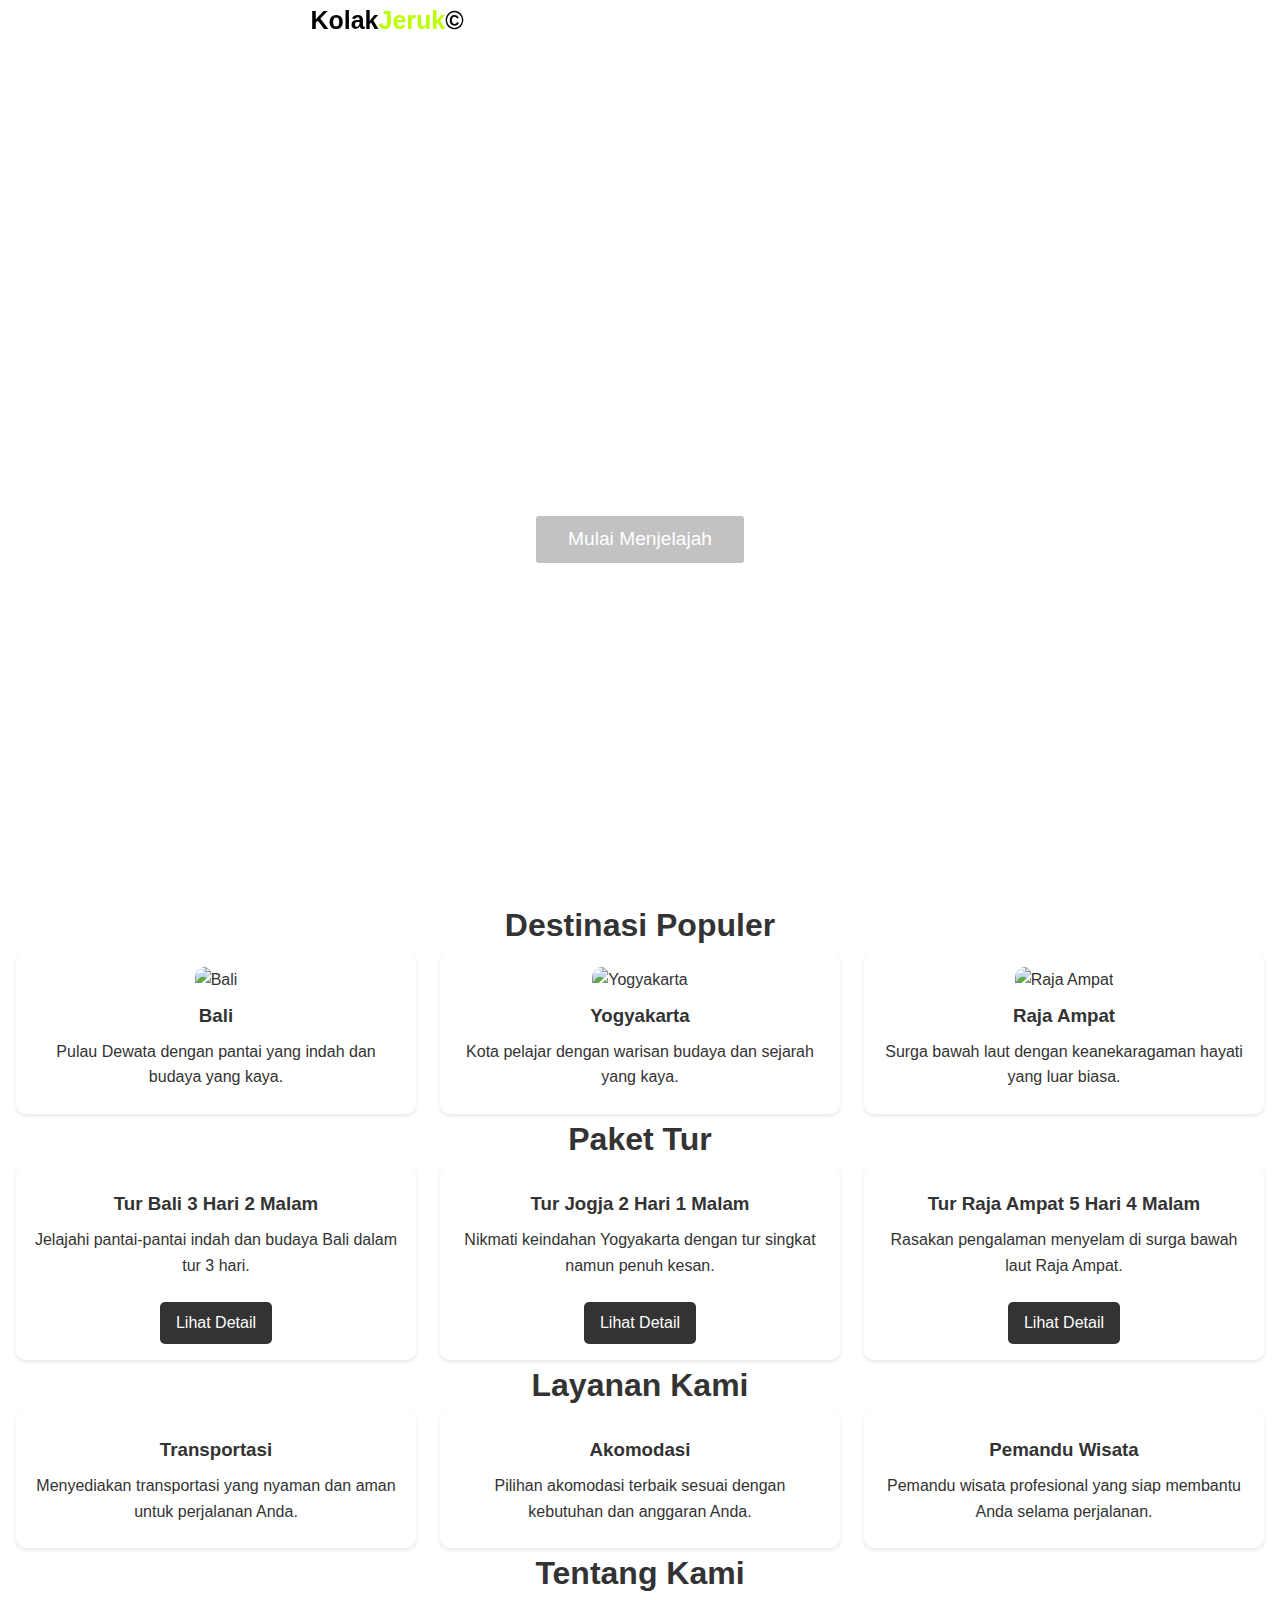
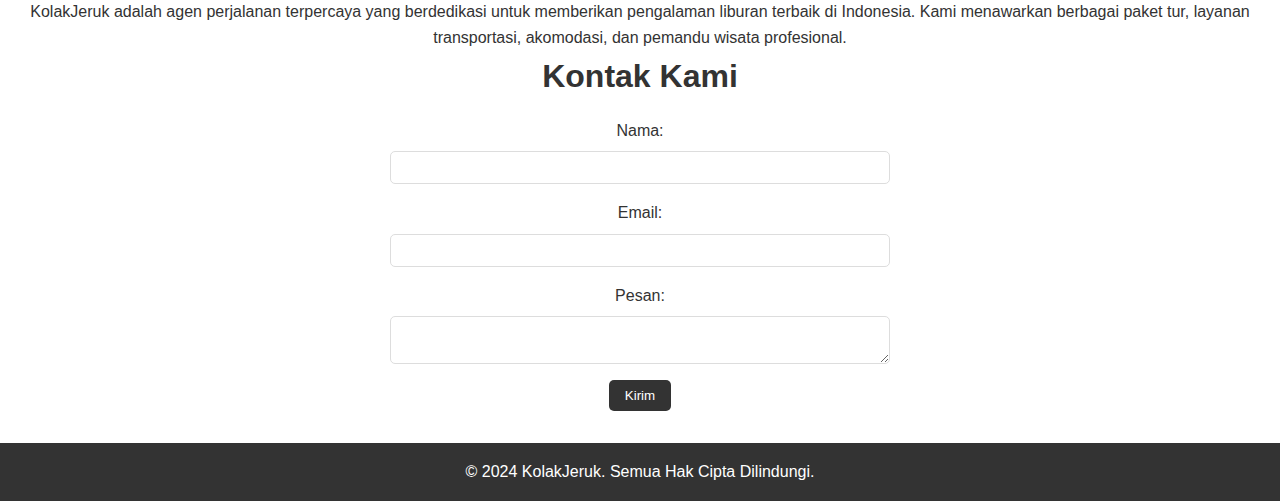
==== base/index.html @ 6865caf2 "Update index.html" ====
<!DOCTYPE html>
<html lang="id">
<head>
    <meta charset="UTF-8">
    <meta name="viewport" content="width=device-width, initial-scale=1.0">
    <title>KolakJeruk - Jelajahi Keindahan Indonesia</title>
    <link rel="stylesheet" href="styles.css">
</head>
<body>

    <section id="home">
        <div class="hero">
            <header class="hd">
                <nav>
                    <ul>
                        <li class="logo"><a>Kolak<span>Jeruk</span>©</a></li>
                        <li><a href="#home">Beranda</a></li>
                        <li><a href="#destinations">Destinasi</a></li>
                        <li><a href="#tours">Tur</a></li>
                        <li><a href="#services">Layanan</a></li>
                        <li><a href="#about">Tentang Kami</a></li>
                        <li><a href="#contact">Kontak</a></li>
                    </ul>
                </nav>
            </header>
            <h1>Selamat Datang di KolakJeruk</h1>
            <p>Jelajahi keindahan Indonesia dengan kami</p>
            <a href="#destinations" class="btn">Mulai Menjelajah</a>
            <div class="Hero__curve___2Z6rLHero__transparent___1gcCM"><svg width="100%" height="100%" viewBox="0 0 400 100" preserveAspectRatio="none"><path d="M0 0 C50 0, 150 50, 200 50 S350 0, 400 10 L400 100 L0 100 Z" fill="white"></path></svg></div>
        <div class="Hero__curve___2Z6rLHero__transparent___1gcCM"><svg width="100%" height="100%" viewBox="0 0 400 100" preserveAspectRatio="none"><path d="M0 100 Q200 -50, 400 100 Z" fill="white"></path></svg></div>
        <div class="Hero__curve___2Z6rL"><svg width="100%" height="100%"  viewBox="0 0 400 100" preserveAspectRatio="none"><path d="M0 50 C50 110, 110 110, 200 50 S300 0, 400 90 L400 100 L0 100 Z" fill="white"></path></svg></div>
        </div>
        <div class="Hero__curve___2Z6rLHero__transparent___1gcCM"><svg width="100%" height="100%" viewBox="0 0 400 100" preserveAspectRatio="none"><path d="M0 0 C50 0, 150 50, 200 50 S350 0, 400 10 L400 100 L0 100 Z" fill="white"></path></svg></div>
        <div class="Hero__curve___2Z6rLHero__transparent___1gcCM"><svg width="100%" height="100%" viewBox="0 0 400 100" preserveAspectRatio="none"><path d="M0 100 Q200 -50, 400 100 Z" fill="white"></path></svg></div>
        <div class="Hero__curve___2Z6rL"><svg width="100%" height="100%" viewBox="0 0 400 100" preserveAspectRatio="none"><path d="M0 50 C50 110, 110 110, 200 50 S300 0, 400 90 L400 100 L0 100 Z" fill="white"></path></svg></div>
    </section>
    <section class="gap">
    </section>
    <section id="destinations">
        <h2>Destinasi Populer</h2>
        <div class="destinations-grid">
            <div class="destination">
                <img src="https://ganaguin.github.io/UAS.github.io/asset/bali.jpeg" alt="Bali">
                <h3>Bali</h3>
                <p>Pulau Dewata dengan pantai yang indah dan budaya yang kaya.</p>
            </div>
            <div class="destination">
                <img src="https://ganaguin.github.io/UAS.github.io/asset/jogja.jpeg" alt="Yogyakarta">
                <h3>Yogyakarta</h3>
                <p>Kota pelajar dengan warisan budaya dan sejarah yang kaya.</p>
            </div>
            <div class="destination">
                <img src="https://ganaguin.github.io/UAS.github.io/asset/bali.jpeg" alt="Raja Ampat">
                <h3>Raja Ampat</h3>
                <p>Surga bawah laut dengan keanekaragaman hayati yang luar biasa.</p>
            </div>
        </div>
    </section>

    <section id="tours">
        <h2>Paket Tur</h2>
        <div class="tours-grid">
            <div class="tour">
                <h3>Tur Bali 3 Hari 2 Malam</h3>
                <p>Jelajahi pantai-pantai indah dan budaya Bali dalam tur 3 hari.</p>
                <a href="#" class="btn">Lihat Detail</a>
            </div>
            <div class="tour">
                <h3>Tur Jogja 2 Hari 1 Malam</h3>
                <p>Nikmati keindahan Yogyakarta dengan tur singkat namun penuh kesan.</p>
                <a href="#" class="btn">Lihat Detail</a>
            </div>
            <div class="tour">
                <h3>Tur Raja Ampat 5 Hari 4 Malam</h3>
                <p>Rasakan pengalaman menyelam di surga bawah laut Raja Ampat.</p>
                <a href="#" class="btn">Lihat Detail</a>
            </div>
        </div>
    </section>

    <section id="services">
        <h2>Layanan Kami</h2>
        <div class="services-grid">
            <div class="service">
                <h3>Transportasi</h3>
                <p>Menyediakan transportasi yang nyaman dan aman untuk perjalanan Anda.</p>
            </div>
            <div class="service">
                <h3>Akomodasi</h3>
                <p>Pilihan akomodasi terbaik sesuai dengan kebutuhan dan anggaran Anda.</p>
            </div>
            <div class="service">
                <h3>Pemandu Wisata</h3>
                <p>Pemandu wisata profesional yang siap membantu Anda selama perjalanan.</p>
            </div>
        </div>
    </section>

    <section id="about">
        <h2>Tentang Kami</h2>
        <p>KolakJeruk adalah agen perjalanan terpercaya yang berdedikasi untuk memberikan pengalaman liburan terbaik di Indonesia. Kami menawarkan berbagai paket tur, layanan transportasi, akomodasi, dan pemandu wisata profesional.</p>
    </section>

    <section id="contact">
        <h2>Kontak Kami</h2>
        <form>
            <label for="name">Nama:</label>
            <input type="text" id="name" name="name">
            
            <label for="email">Email:</label>
            <input type="email" id="email" name="email">
            
            <label for="message">Pesan:</label>
            <textarea id="message" name="message"></textarea>
            
            <button type="submit">Kirim</button>
        </form>
    </section>

    <footer>
        <p>&copy; 2024 KolakJeruk. Semua Hak Cipta Dilindungi.</p>
    </footer>
</body>
</html>
---- base/styles.css ----
/* Reset default browser styles */
* {
    margin: 0;
    padding: 0;
    box-sizing: border-box;
}

body {
    font-family: Arial, sans-serif;
    line-height: 1.6;
    background-color: #ffffff;
    color: #333;
}
.hd{
    position: fixed;
    width: 100%;
    top: 0%;
    border-bottom: 0.5px solid #ffffff62
}
header {
    background: #33333300;
    color: #fff;
    font-family: Godwit, MuseoSans, -apple-system, BlinkMacSystemFont, Segoe UI, Roboto, Helvetica, Arial, sans-serif, Apple Color Emoji, Segoe UI Emoji, Segoe UI Symbol;
    font-size: 14px;
}
.logo{
    font-size: 1rem;
    font-weight: bold;
}
.logo a{
    font-weight: bold;
    font-family: 'Franklin Gothic Medium', 'Arial Narrow', Arial, sans-serif;
    font-size: 25px;
    color: rgb(0, 0, 0);
}
.logo a span{
    color: #bbff00;
}
header nav ul {
    display: flex;
    justify-content: center;
    list-style: none;
    align-items: center;
}

header nav ul li {
    margin: 0 1rem;
}

header nav ul li a {
    color: #fff;
    text-decoration: none;
    font-weight: 500;
}

header nav ul li a:hover {
    color: #f4f4f4;
}

.hero {
    background: url('asset/homepage.jpeg') no-repeat center center/cover;
    height: 100vh;
    display: flex;
    flex-direction: column;
    justify-content: center;
    align-items: center;
    color: #fff;
    text-align: center;
    padding: 0 1rem;
}
.hero h1 {
    font-size: 3rem;
    margin-bottom: 1rem;
}

.hero p {
    font-size: 1.5rem;
    margin-bottom: 2rem;
}

.hero .btn {
    background: #0000003d;
    color: #ffffff;
    border: 2px solid #fff;
    border-color: #ffffff;
    padding: 0.5rem 2rem;
    text-decoration: none;
    font-size: 1.2rem;
    border-radius: 5px;
}

.hero .btn:hover {
    background: #ffffff2a;
    color: #ffffff;
}

section {
    text-align: center;
}

section h2 {
    font-size: 2rem;
}
.Hero__curve___2Z6rLHero__transparent___1gcCM{
    position: absolute;
    width: 100%;
    bottom: -10px;
    height: 10vh;
    opacity: 0.3;
}
.Hero__curve___2Z6rL{
    position: absolute;
    width: 100%;
    bottom: -10px;
    height: 10vh;
}
.destinations-grid, .tours-grid, .services-grid {
    display: grid;
    grid-template-columns: repeat(auto-fit, minmax(300px, 1fr));
    gap: 1.5rem;
    padding: 0 1rem;
}

.destination, .tour, .service {
    background: #fff;
    padding: 1rem;
    border-radius: 10px;
    box-shadow: 0 2px 4px rgba(0,0,0,0.1);
}

.destination img, .tour img {
    max-width: 100%;
    border-radius: 10px 10px 0 0;
}

.destination h3, .tour h3, .service h3 {
    margin-top: 0.5rem;
}

.destination p, .tour p, .service p {
    margin: 0.5rem 0;
}

.btn {
    display: inline-block;
    background: #333;
    color: #fff;
    padding: 0.5rem 1rem;
    text-decoration: none;
    border-radius: 5px;
    margin-top: 1rem;
}

.btn:hover {
    background: #555;
}

form {
    display: flex;
    flex-direction: column;
    align-items: center;
    max-width: 500px;
    margin: 0 auto;
}

form label {
    margin-top: 1rem;
}

form input, form textarea {
    width: 100%;
    padding: 0.5rem;
    margin-top: 0.5rem;
    border: 1px solid #ddd;
    border-radius: 5px;
}

form button {
    background: #333;
    color: #fff;
    padding: 0.5rem 1rem;
    border: none;
    border-radius: 5px;
    cursor: pointer;
    margin-top: 1rem;
}

form button:hover {
    background: #555;
}

footer {
    background: #333;
    color: #fff;
    text-align: center;
    padding: 1rem 0;
    margin-top: 2rem;
}


/* tentang kami */
.leadership-profile {
    display: grid;
    grid-template-columns: repeat(3, 1fr);
    gap: 20px;
    margin-top: 20px;
}

.leader {
    background: #f9f9f9;
    padding: 10px;
    border-radius: 8px;
    box-shadow: 0 2px 5px rgba(0,0,0,0.1);
}

.leader h3 {
    color: #0056b3;
}

.leader p {
    font-size: 14px;
    color: #666;
}
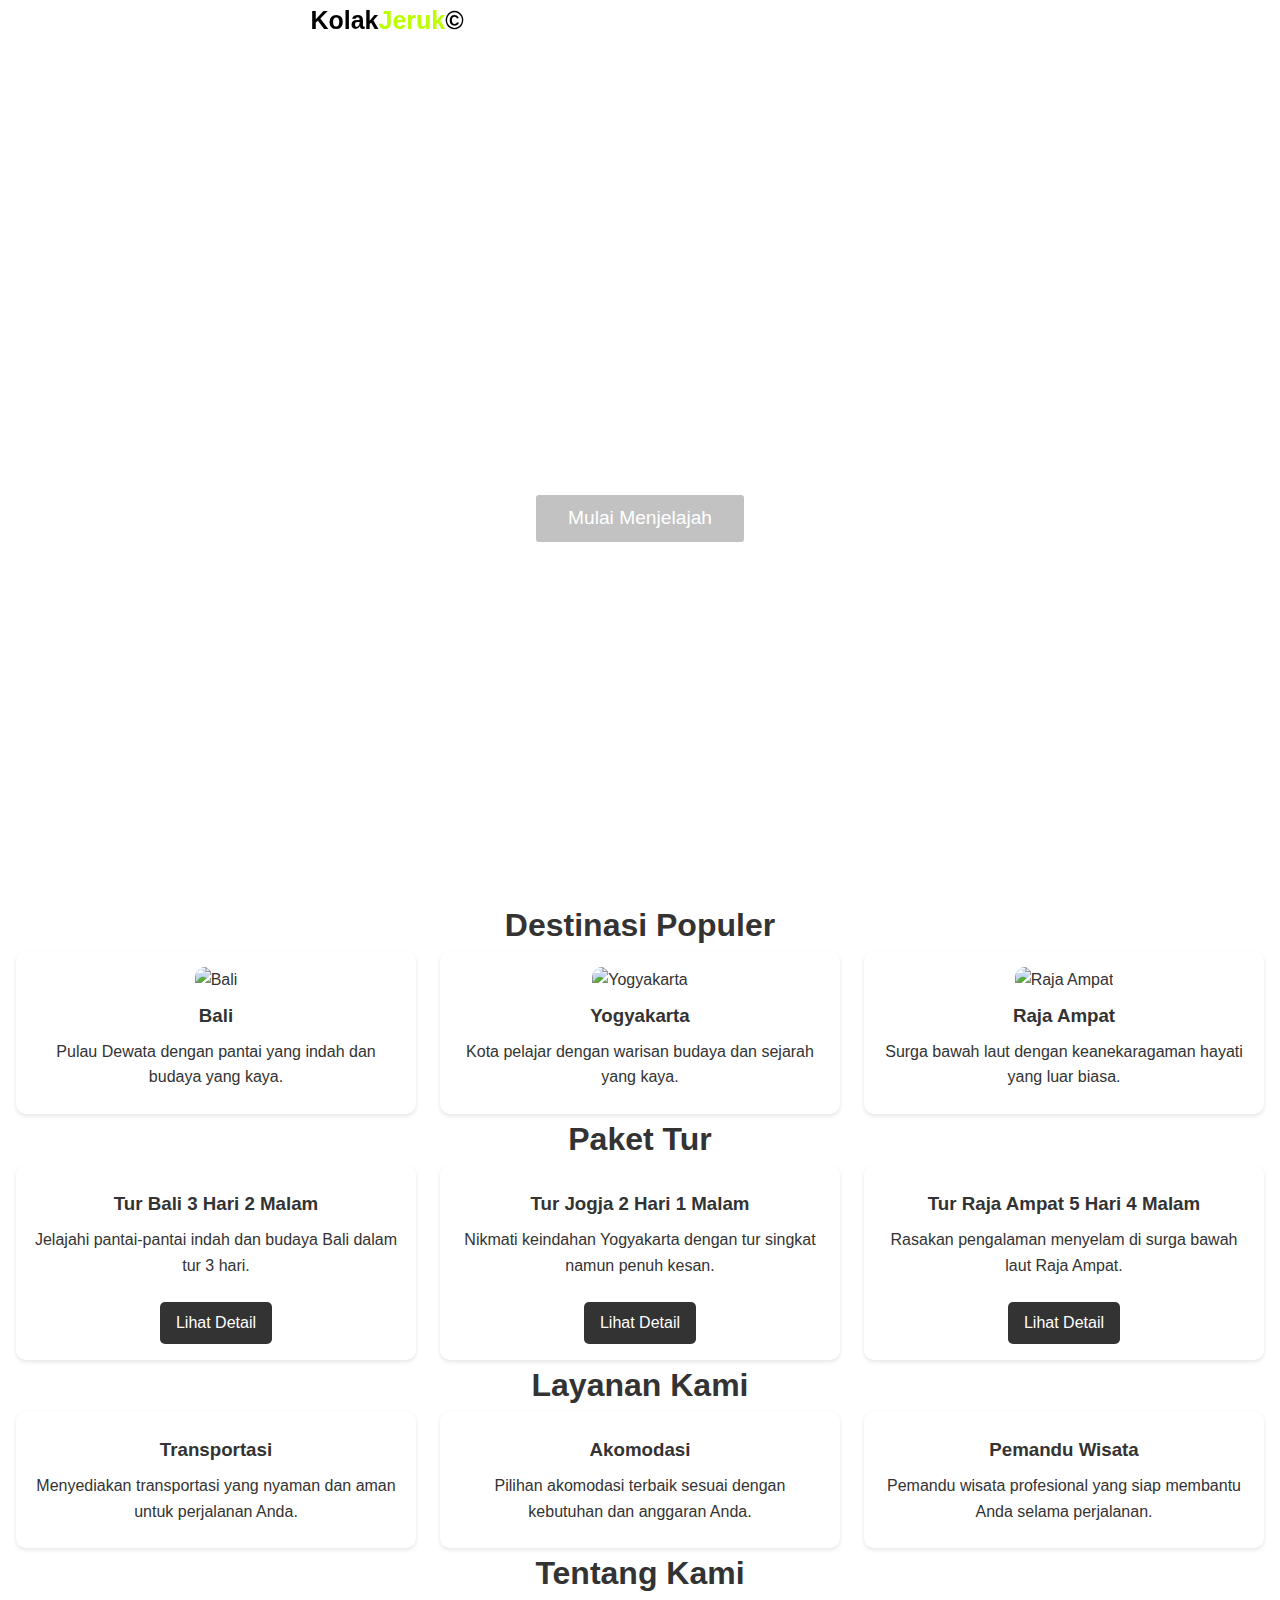
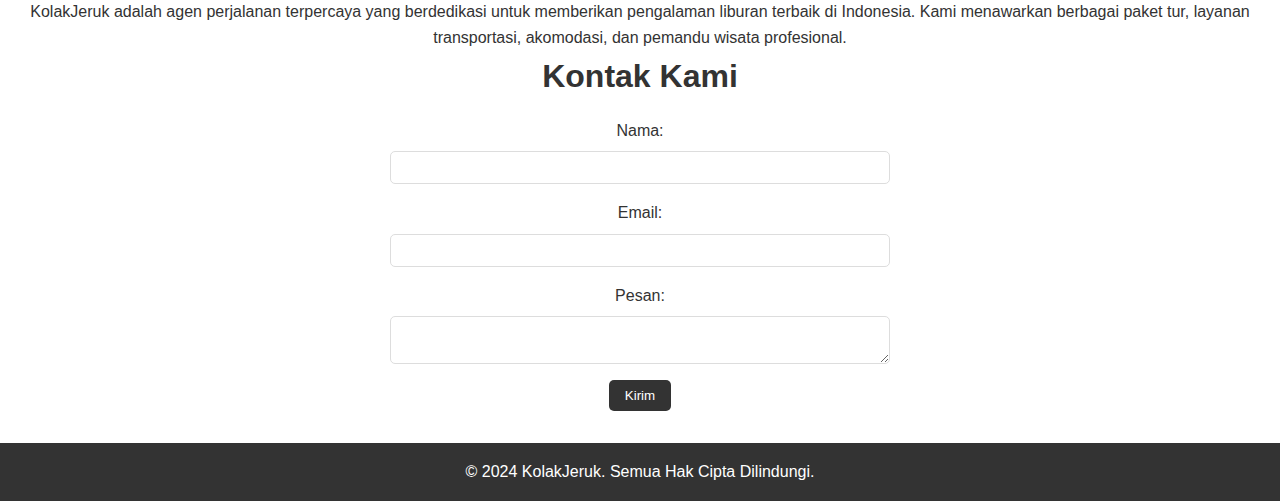
==== commit b8f9ee06: "Update index.html" ====
--- a/base/index.html
+++ b/base/index.html
@@ -18,7 +18,7 @@
                         <li><a href="#destinations">Destinasi</a></li>
                         <li><a href="#tours">Tur</a></li>
                         <li><a href="#services">Layanan</a></li>
-                        <li><a href="#about">Tentang Kami</a></li>
+                        <li><a href="tentang_kami.html">Tentang Kami</a></li>
                         <li><a href="#contact">Kontak</a></li>
                     </ul>
                 </nav>
@@ -40,17 +40,17 @@
         <h2>Destinasi Populer</h2>
         <div class="destinations-grid">
             <div class="destination">
-                <img src="https://ganaguin.github.io/UAS.github.io/asset/bali.jpeg" alt="Bali">
+                <img src="../asset/bali2.jpeg" alt="Bali">
                 <h3>Bali</h3>
                 <p>Pulau Dewata dengan pantai yang indah dan budaya yang kaya.</p>
             </div>
             <div class="destination">
-                <img src="https://ganaguin.github.io/UAS.github.io/asset/jogja.jpeg" alt="Yogyakarta">
+                <img src="../asset/jogja.jpeg" alt="Yogyakarta">
                 <h3>Yogyakarta</h3>
                 <p>Kota pelajar dengan warisan budaya dan sejarah yang kaya.</p>
             </div>
             <div class="destination">
-                <img src="https://ganaguin.github.io/UAS.github.io/asset/bali.jpeg" alt="Raja Ampat">
+                <img src="../asset/raja_ampat.jpeg" alt="Raja Ampat">
                 <h3>Raja Ampat</h3>
                 <p>Surga bawah laut dengan keanekaragaman hayati yang luar biasa.</p>
             </div>
@@ -120,5 +120,6 @@
     <footer>
         <p>&copy; 2024 KolakJeruk. Semua Hak Cipta Dilindungi.</p>
     </footer>
+    <script src="script.js"></script>
 </body>
 </html>
--- a/base/styles.css
+++ b/base/styles.css
@@ -58,7 +58,7 @@
 }
 
 .hero {
-    background: url('asset/homepage.jpeg') no-repeat center center/cover;
+    background: url('../asset/homepage.jpeg') no-repeat center center/cover;
     height: 100vh;
     display: flex;
     flex-direction: column;
@@ -68,9 +68,17 @@
     text-align: center;
     padding: 0 1rem;
 }
-.hero h1 {
-    font-size: 3rem;
-    margin-bottom: 1rem;
+.hero1 {
+    background: url('../asset/head1.jpeg') no-repeat center center/cover;
+    height: 5vh;
+    display: flex;
+    flex-direction: column;
+    justify-content: center;
+    align-items: center;
+    color: #fff;
+    text-align: center;
+    padding: 0 1rem;
+    
 }
 
 .hero p {
@@ -130,7 +138,7 @@
 
 .destination img, .tour img {
     max-width: 100%;
-    border-radius: 10px 10px 0 0;
+    border-radius: 10px 10px 10px 10px;
 }
 
 .destination h3, .tour h3, .service h3 {
@@ -221,3 +229,16 @@
     font-size: 14px;
     color: #666;
 }
+
+.gallery img{
+    width: 1080px;
+    border-radius: 10px;
+}
+
+.leadership-profile img {
+    width: 200px;
+    height: 300px;
+}
+.about {
+    padding-block: 1000px;
+}
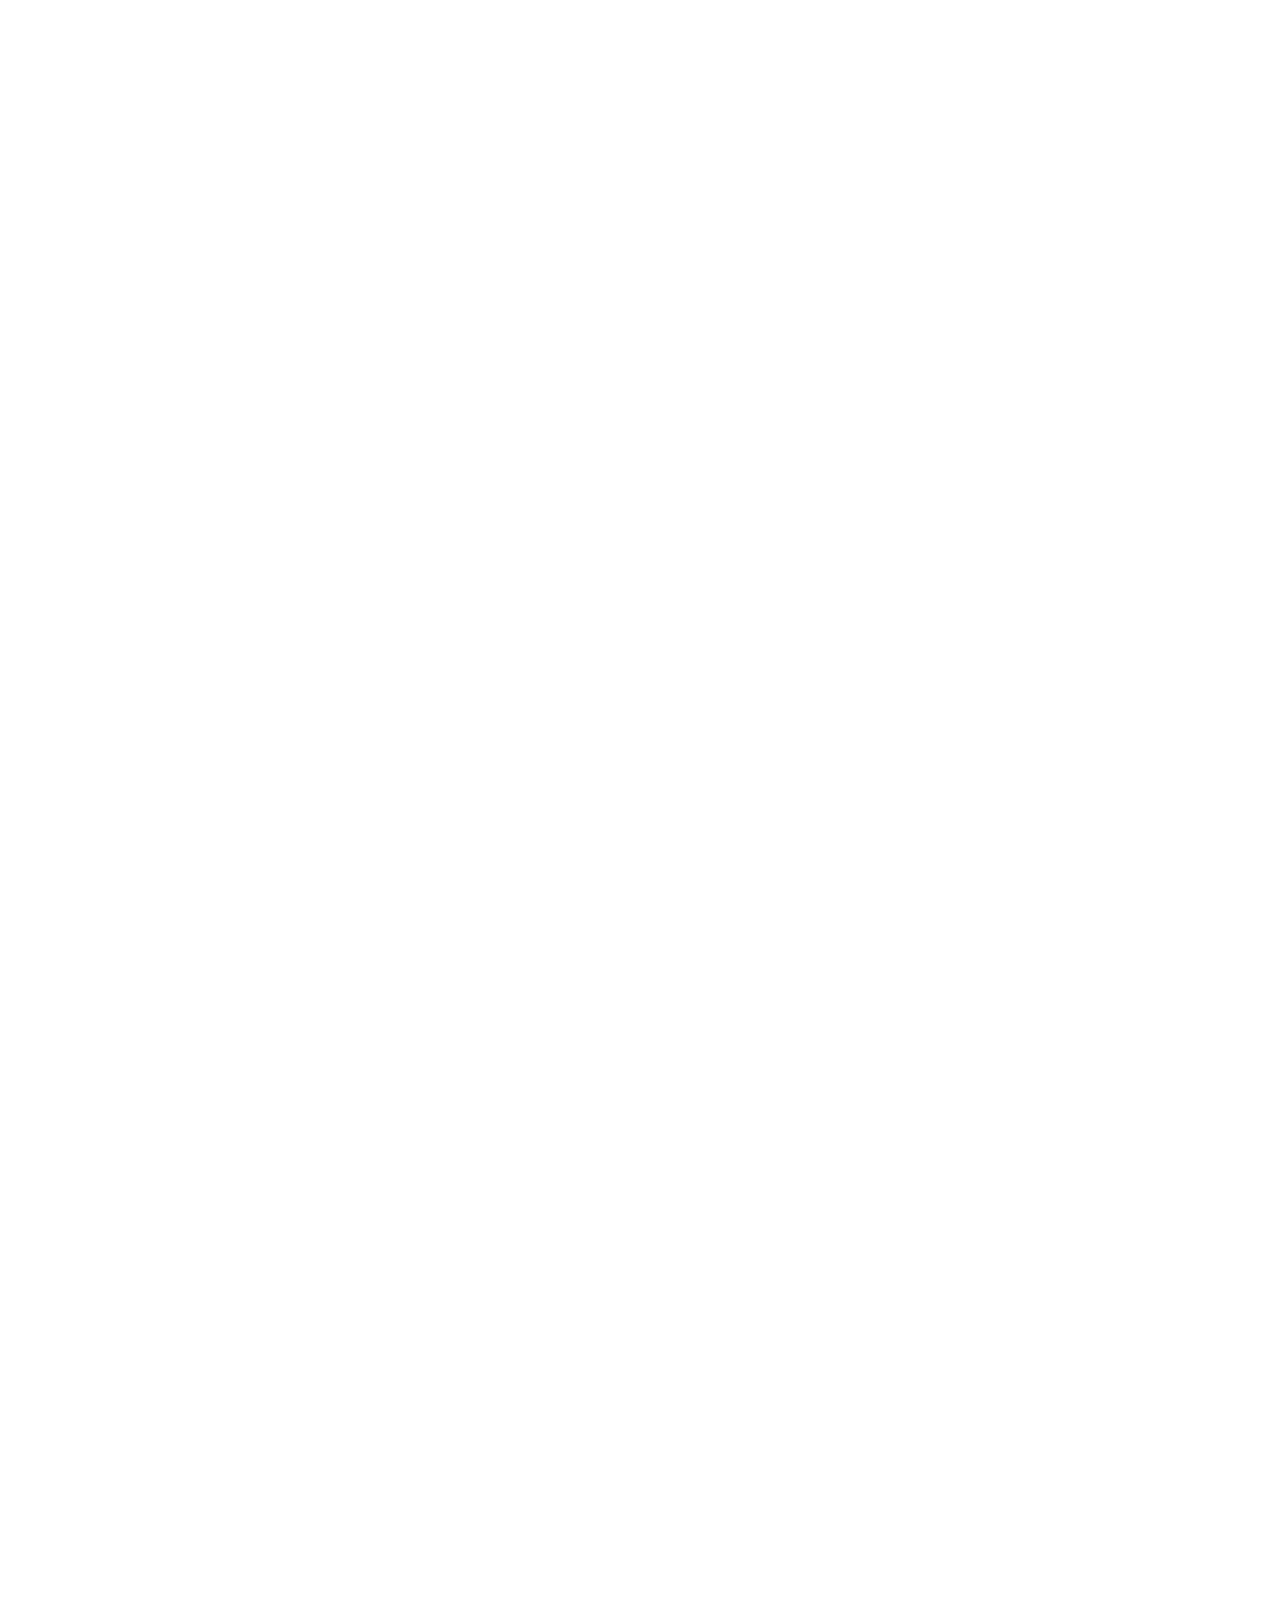
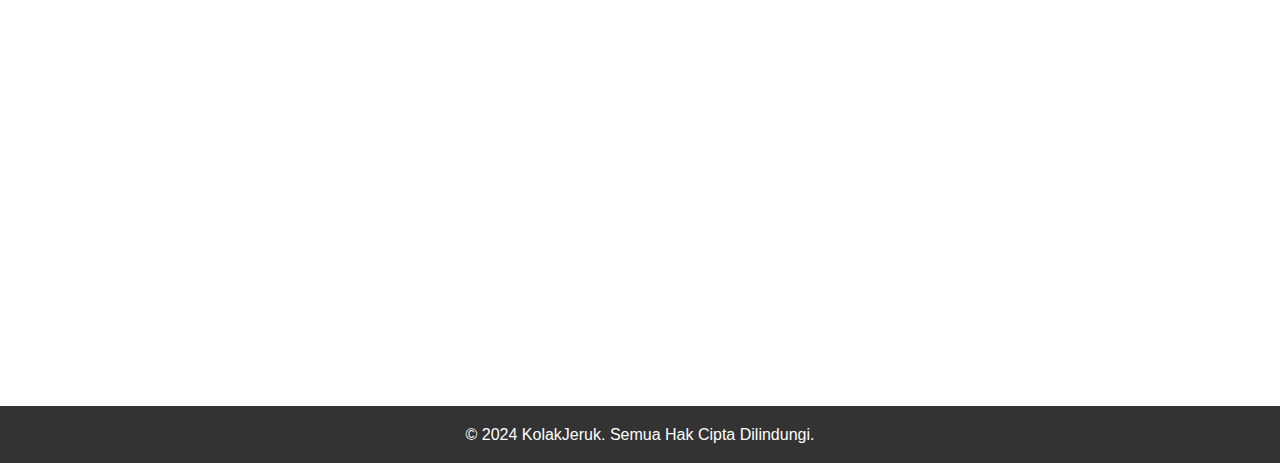
==== commit 91b19d9d: "Update index.html" ====
--- a/base/index.html
+++ b/base/index.html
@@ -41,17 +41,17 @@
         <div class="destinations-grid">
             <div class="destination">
                 <img src="../asset/bali2.jpeg" alt="Bali">
-                <h3>Bali</h3>
+                <a href="#info-selengkapnya" class="text-link">Bali</a>
                 <p>Pulau Dewata dengan pantai yang indah dan budaya yang kaya.</p>
             </div>
             <div class="destination">
                 <img src="../asset/jogja.jpeg" alt="Yogyakarta">
-                <h3>Yogyakarta</h3>
+                <a href="#info-selengkapnya" class="text-link">Yogyakarta</a>
                 <p>Kota pelajar dengan warisan budaya dan sejarah yang kaya.</p>
             </div>
             <div class="destination">
                 <img src="../asset/raja_ampat.jpeg" alt="Raja Ampat">
-                <h3>Raja Ampat</h3>
+                <a href="#info-selengkapnya" class="text-link">Raja Ampat</a>
                 <p>Surga bawah laut dengan keanekaragaman hayati yang luar biasa.</p>
             </div>
         </div>
--- a/base/styles.css
+++ b/base/styles.css
@@ -5,6 +5,14 @@
     box-sizing: border-box;
 }
 
+/* ... existing styles ... */
+
+img {
+    transition: transform 0.2s ease;
+    transform-origin: center center;
+}
+
+
 body {
     font-family: Arial, sans-serif;
     line-height: 1.6;
@@ -81,6 +89,12 @@
     
 }
 
+@media (max-width: 768px) {
+    .hero {
+        background: url('../asset/homepagephone.jpeg') no-repeat center center;
+        height: 100vh; /* Sesuaikan tinggi untuk tampilan mobile */
+    }
+}
 .hero p {
     font-size: 1.5rem;
     margin-bottom: 2rem;
@@ -104,6 +118,14 @@
 
 section {
     text-align: center;
+    opacity: 0;
+    transform: translateY(20px);
+    transition: opacity 0.6s ease-out, transform 0.6s ease-out;
+}
+
+section.visible {
+    opacity: 1;
+    transform: translateY(0);
 }
 
 section h2 {
